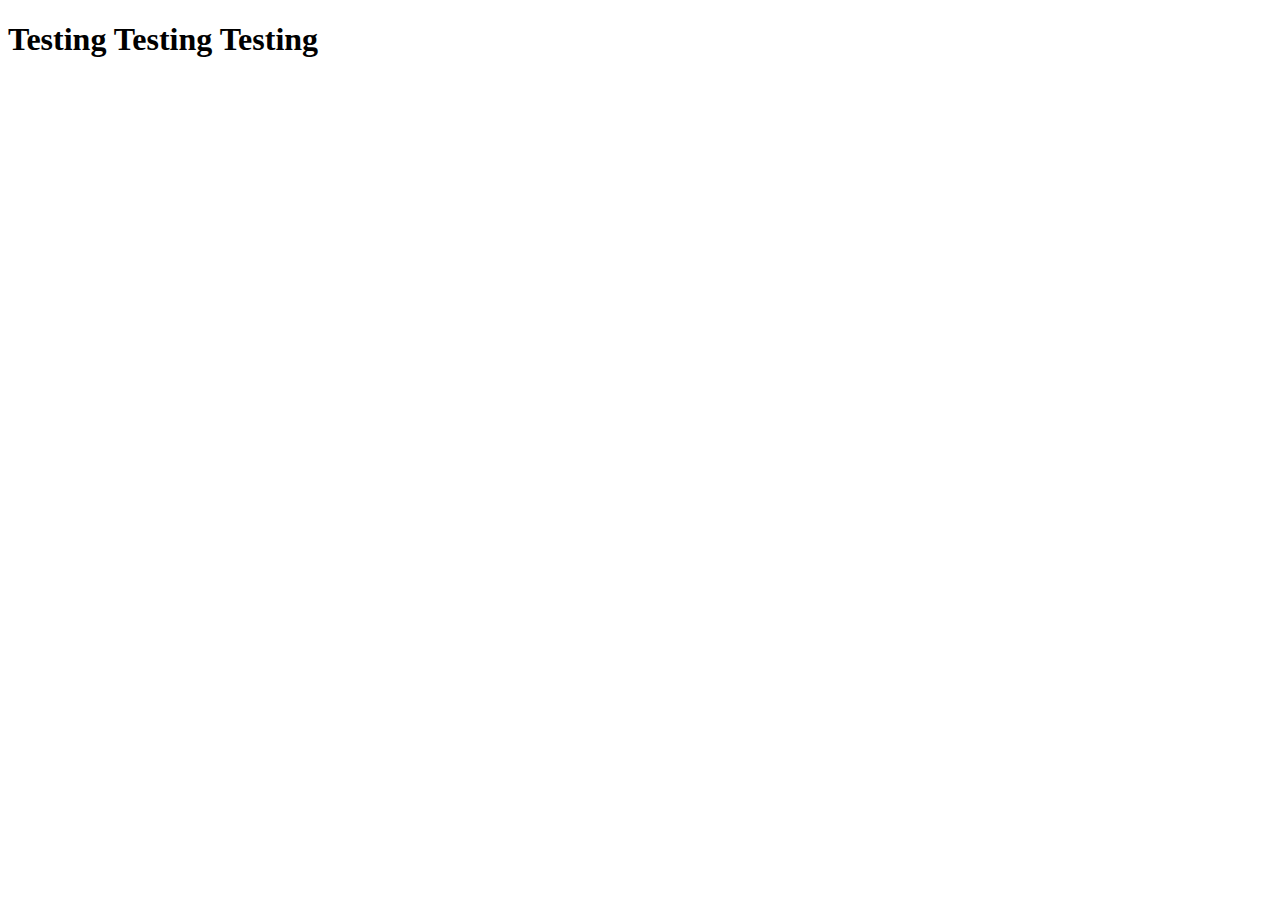
==== index.html @ d6cf180c "create index.html" ====
<!DOCTYPE html>
<html lang="en">
<head>
    <meta charset="UTF-8">
    <meta name="viewport" content="width=device-width, initial-scale=1.0">
    <meta http-equiv="X-UA-Compatible" content="ie=edge">
    <title>Document</title>
</head>
<body>
    <h1>Testing Testing Testing</h1>
</body>
</html>
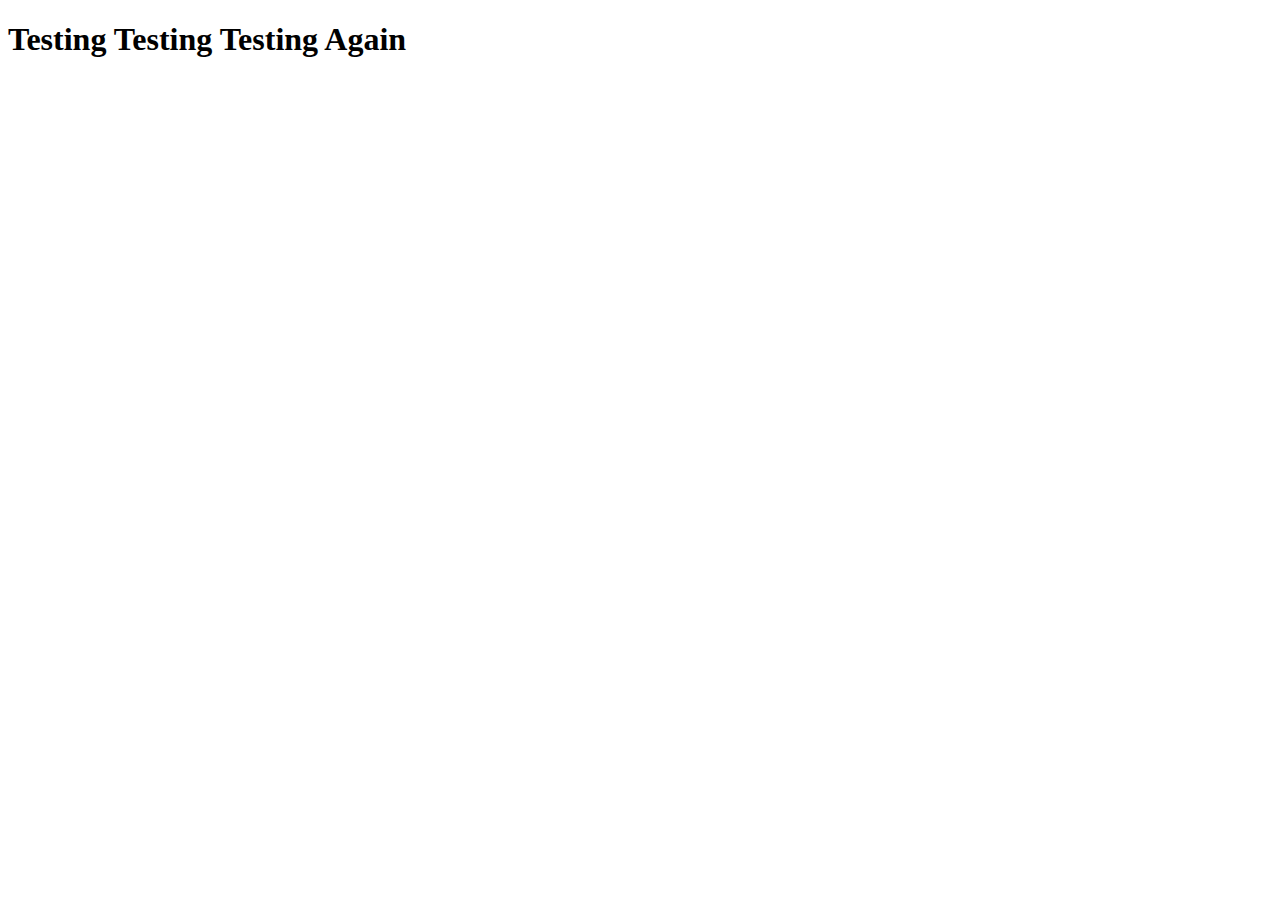
==== commit 9a4c60a3: "Update index.html" ====
--- a/index.html
+++ b/index.html
@@ -7,6 +7,6 @@
     <title>Document</title>
 </head>
 <body>
-    <h1>Testing Testing Testing</h1>
+    <h1>Testing Testing Testing Again</h1>
 </body>
 </html>
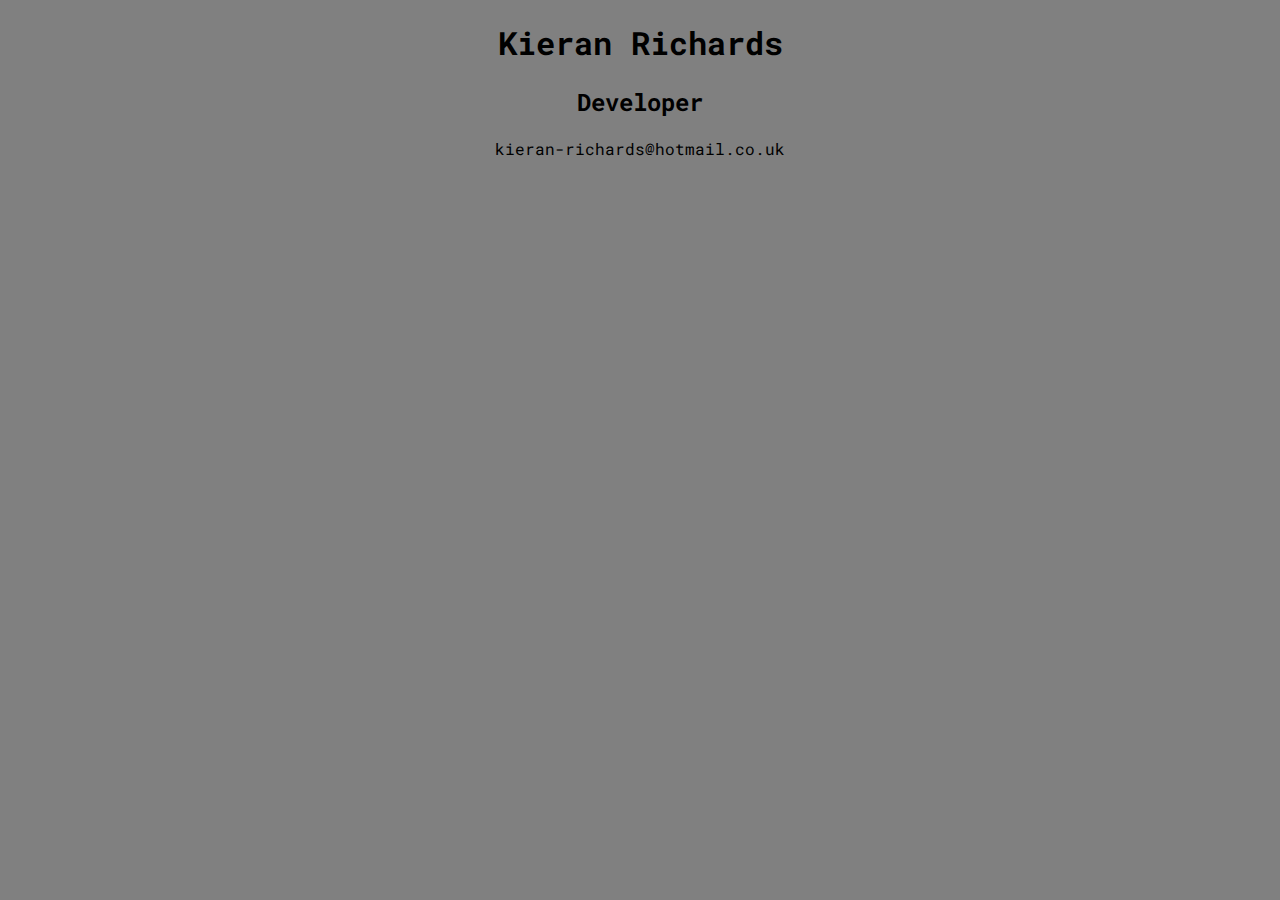
==== commit ef87aa4d: "added style and contact info" ====
--- a/index.html
+++ b/index.html
@@ -4,9 +4,14 @@
     <meta charset="UTF-8">
     <meta name="viewport" content="width=device-width, initial-scale=1.0">
     <meta http-equiv="X-UA-Compatible" content="ie=edge">
+    <link rel="preconnect" href="https://fonts.gstatic.com">
+    <link href="https://fonts.googleapis.com/css2?family=Roboto+Mono&display=swap" rel="stylesheet">
+    <link rel="stylesheet" href="styles.css">
     <title>Document</title>
 </head>
 <body>
-    <h1>Testing Testing Testing Again</h1>
+    <h1>Kieran Richards</h1>
+    <h2>Developer</h2>
+    <p>kieran-richards@hotmail.co.uk</p>
 </body>
 </html>
--- a/styles.css
+++ b/styles.css
@@ -0,0 +1,5 @@
+body {
+    background-color: grey;
+    font-family: 'Roboto Mono', monospace;
+    text-align: center;
+}
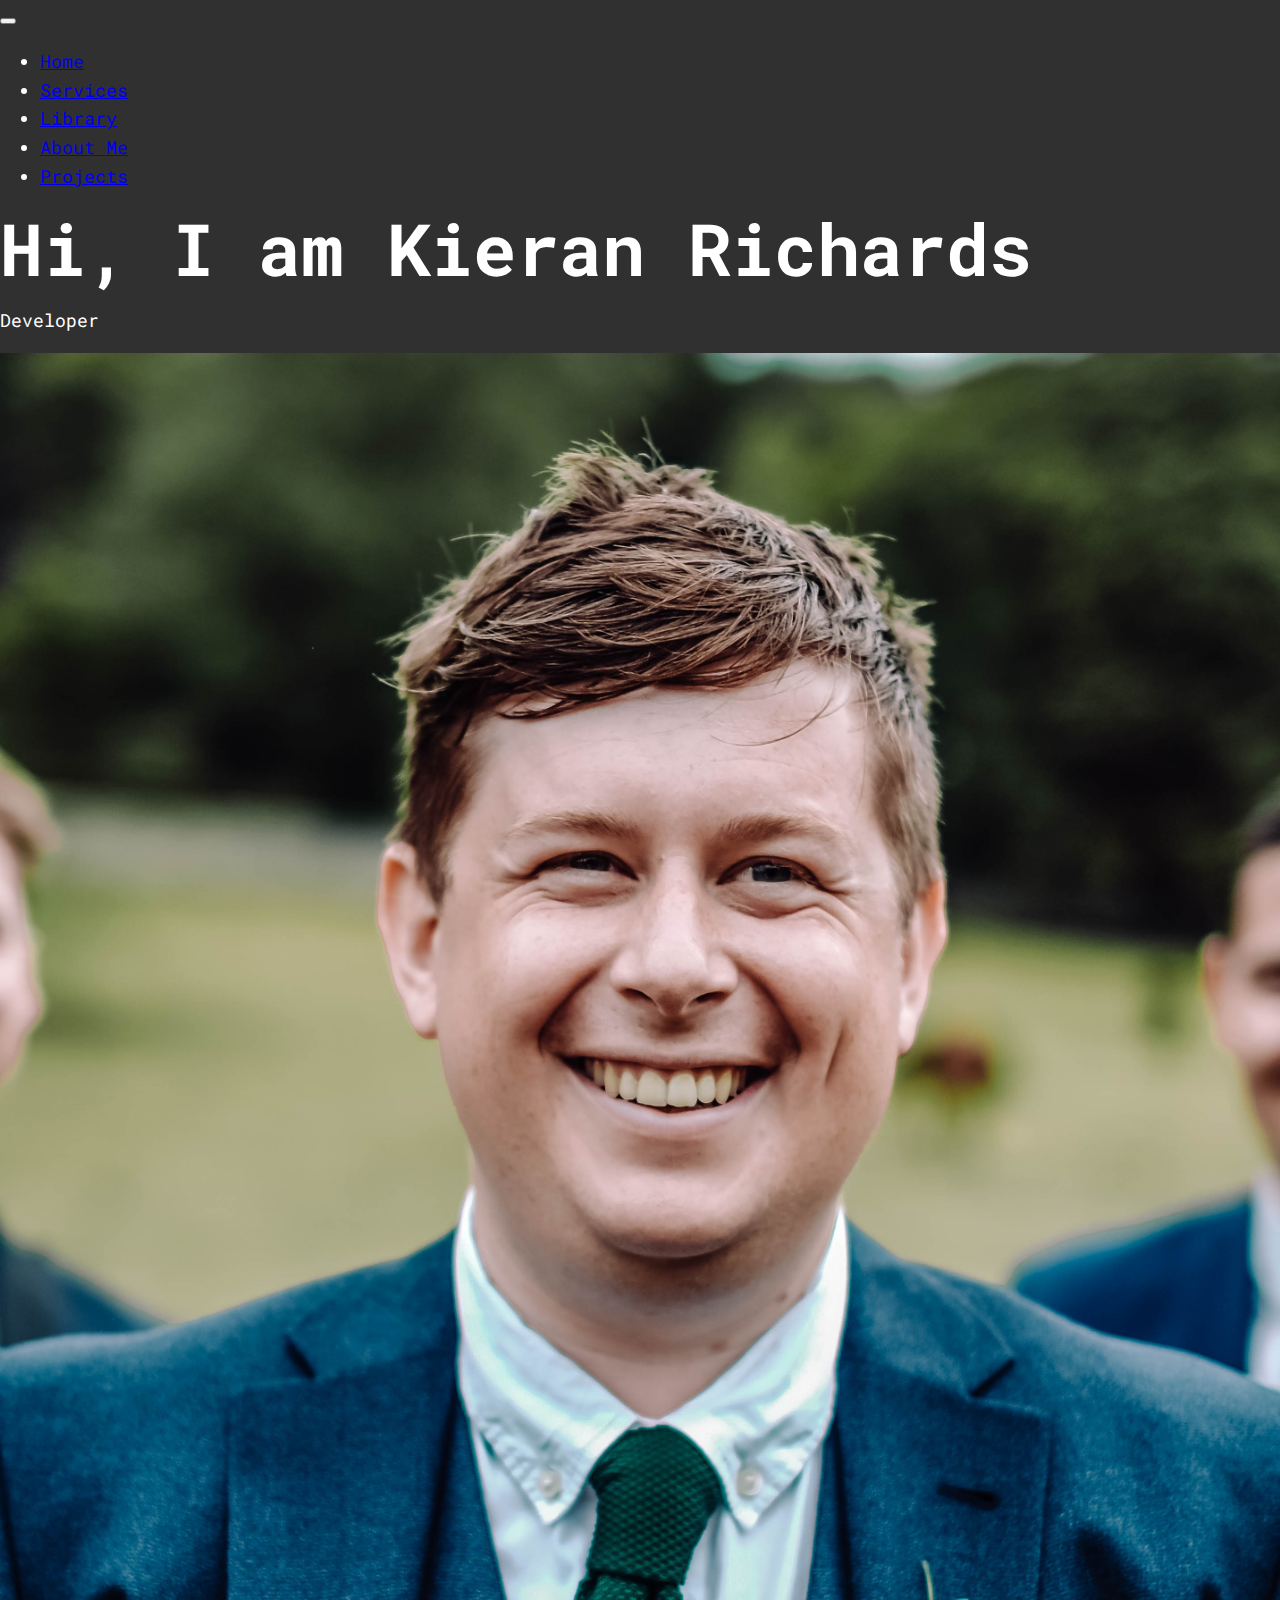
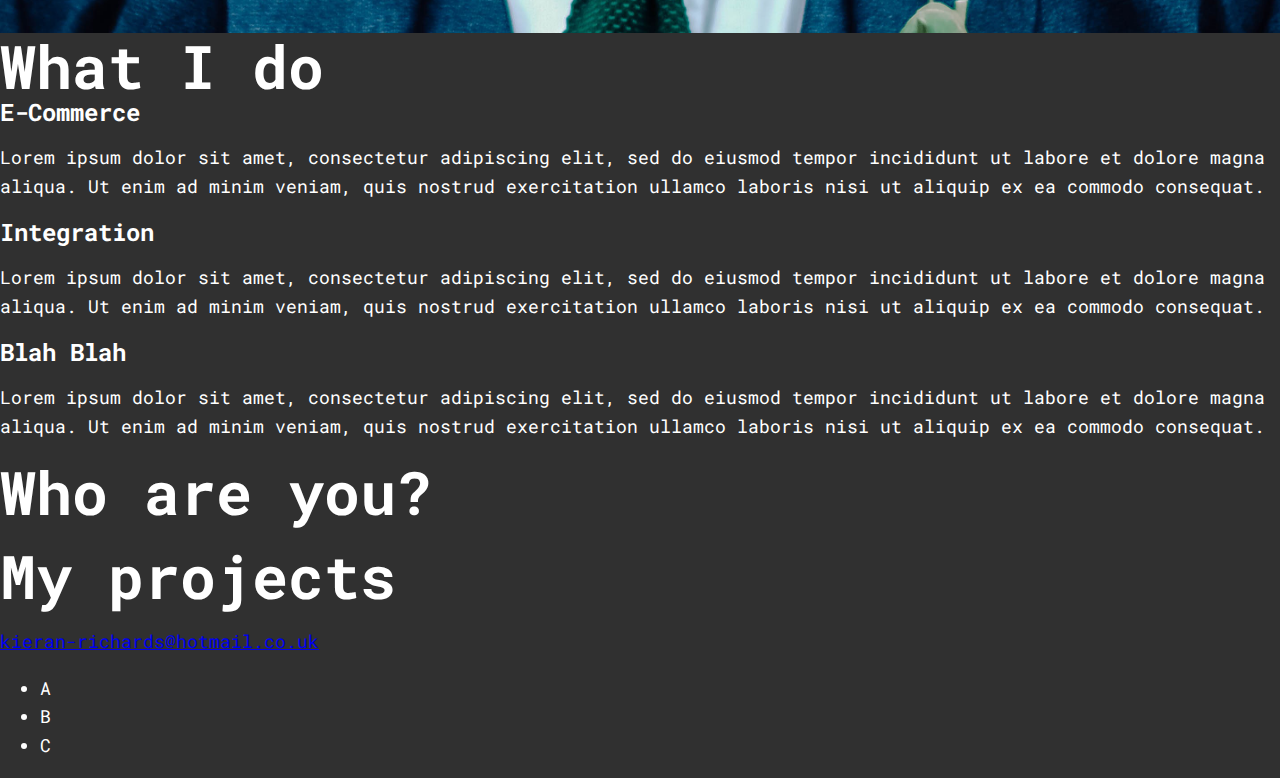
==== commit 93a882a3: "Leaving Sussex Update" ====
--- a/index.html
+++ b/index.html
@@ -4,14 +4,127 @@
     <meta charset="UTF-8">
     <meta name="viewport" content="width=device-width, initial-scale=1.0">
     <meta http-equiv="X-UA-Compatible" content="ie=edge">
+    <link rel="stylesheet" href="https://cdnjs.cloudflare.com/ajax/libs/normalize/7.0.0/normalize.min.css">
     <link rel="preconnect" href="https://fonts.gstatic.com">
     <link href="https://fonts.googleapis.com/css2?family=Roboto+Mono&display=swap" rel="stylesheet">
     <link rel="stylesheet" href="styles.css">
-    <title>Document</title>
+    <title>Kieran Richards Portfolio</title>
 </head>
 <body>
-    <h1>Kieran Richards</h1>
-    <h2>Developer</h2>
-    <p>kieran-richards@hotmail.co.uk</p>
+    <header>
+        <div class="logo">
+            <img src="" alt="">
+        </div>
+        <button class="nav-toggle" aria-label="toggle navigation">
+            <span class="hamburger"></span>
+        </button>
+        <nav class="nav">
+            <ul class="nav__list">
+                <li class="nav__item"><a href="#home">Home</a></li>
+                <li class="nav__item"><a href="#services">Services</a></li>
+                <li class="nav__item"><a href="#">Library</a></li>
+                <li class="nav__item"><a href="#about">About Me</a></li>
+                <li class="nav__item"><a href="#projects">Projects</a></li>
+            </ul>
+        </nav>
+    </header>
+
+    <!-- Introduction -->
+    <section class="into" id="home">
+        <h1 class="section__title section__title--intro">
+            Hi, I am Kieran Richards
+        </h1>
+        <p class="section__subtitle section_subtitle--into">Developer</p>
+        <img src="/src/img/squareMe.jpg" alt="A picture of Kieran Richards smiling">
+    </section>
+
+    <!-- My services -->
+    <section class="my-services" id="services">
+        <h2 class="section__title section__title--services">What I do</h2>
+        <div class="services">
+            <div class="service">
+                <h3>E-Commerce</h3>
+                <p>Lorem ipsum dolor sit amet, consectetur adipiscing elit, sed do eiusmod tempor incididunt ut labore et dolore magna aliqua. Ut enim ad minim veniam, quis nostrud exercitation ullamco laboris nisi ut aliquip ex ea commodo consequat.</p>
+            </div>
+
+            <div class="service">
+                <h3>Integration</h3>
+                <p>Lorem ipsum dolor sit amet, consectetur adipiscing elit, sed do eiusmod tempor incididunt ut labore et dolore magna aliqua. Ut enim ad minim veniam, quis nostrud exercitation ullamco laboris nisi ut aliquip ex ea commodo consequat.</p>
+            </div>
+
+            <div class="service">
+                <h3>Blah Blah</h3>
+                <p>Lorem ipsum dolor sit amet, consectetur adipiscing elit, sed do eiusmod tempor incididunt ut labore et dolore magna aliqua. Ut enim ad minim veniam, quis nostrud exercitation ullamco laboris nisi ut aliquip ex ea commodo consequat.</p>
+            </div>
+        </div>
+
+        <a href="#projects" class="btn"></a>
+    </section>
+
+    <!-- about me  -->
+
+    <section class="about-me" id="about">
+        <h2 class="section__title section__title--about">Who are you?</h2>
+        <p class="secttion__title section__subtitle--about"></p>
+
+        <div class="about-me__body">
+            <p></p>
+            <p></p>
+        </div>
+    </section>
+
+    <!-- projects -->
+
+    <section class="projects" id="projects">
+        <h2 class="section__title">My projects</h2>
+        <p class="section_subtitle"></p>
+
+        <div class="portfolio">
+            <a href="" class="portfolio__item">
+                <img src="" alt="" class="portfolio__img">
+            </a>
+
+            <a href="" class="portfolio__item">
+                <img src="" alt="" class="portfolio__img">
+            </a>
+
+            <a href="" class="portfolio__item">
+                <img src="" alt="" class="portfolio__img">
+            </a>
+
+            <a href="" class="portfolio__item">
+                <img src="" alt="" class="portfolio__img">
+            </a>
+
+            <a href="" class="portfolio__item">
+                <img src="" alt="" class="portfolio__img">
+            </a>
+
+            <a href="" class="portfolio__item">
+                <img src="" alt="" class="portfolio__img">
+            </a>
+
+            <a href="" class="portfolio__item">
+                <img src="" alt="" class="portfolio__img">
+            </a>
+
+            <a href="" class="portfolio__item">
+                <img src="" alt="" class="portfolio__img">
+            </a>
+
+            <a href="" class="portfolio__item">
+                <img src="" alt="" class="portfolio__img">
+            </a>
+        </div>
+    </section>
+
+    <footer>
+        <a href="mailto:kieran-richards@hotmail.co.uk" class="footer__link">kieran-richards@hotmail.co.uk</a>
+        <ul class="social-list">
+            <li class="social-list__item"><a href="https://twitter.com" class="social-list__link"></a>A</li>
+            <li class="social-list__item"><a href="https://github.com" class="social-list__link"></a>B</li>
+            <li class="social-list__item"><a href="https://www.linkedin.com/feed/" class="social-list__link"></a>C</li>
+        </ul>
+    </footer>
 </body>
 </html>
--- a/styles.css
+++ b/styles.css
@@ -1,5 +1,70 @@
+*,
+*::before,
+*::after {
+    box-sizing: border-box;
+}
+
+/* Custom Properties */
+
+:root {
+    --ff-primary: 'Roboto Mono', monospace; 
+    --ff-secondary: ;
+    
+    --fw-reg: 300;
+    --fw-bold: 900;
+    
+    --clr-light: #fff;
+    --clr-dark: #303030;
+    --clr-accent: #16e0bd;
+
+    --fs-h1: 3rem;
+    --fs-h2: 2.25rem;
+    --fs-h3: 1.25rem;
+    --fs-body: 1rem;
+}
+
+@media (min-width: 800px) {
+    :root {
+        --fs-h1: 4.5rem;
+        --fs-h2: 3.75rem;
+        --fs-h3: 1.5rem;
+        --fs-body: 1.125rem;
+    }
+}
+
+/* General styles */
+
 body {
-    background-color: grey;
-    font-family: 'Roboto Mono', monospace;
-    text-align: center;
+    background-color: var(--clr-dark);
+    color: var(--clr-light);
+    margin: 0;
+    font-family: var(--ff-primary);
+    font-size: var(--fs-body);
+    line-height: 1.6;
 }
+
+img {
+    display: block;
+    max-width: 100%; 
+}
+
+/* Typography */
+
+h1,
+h2,
+h3 {
+    line-height: 1.1;
+    margin: 0;
+}
+
+h1 {
+    font-size: var(--fs-h1);
+}
+
+h2 {
+    font-size: var(--fs-h2);
+}
+
+h3 {
+    font-size: var(--fs-h3);
+}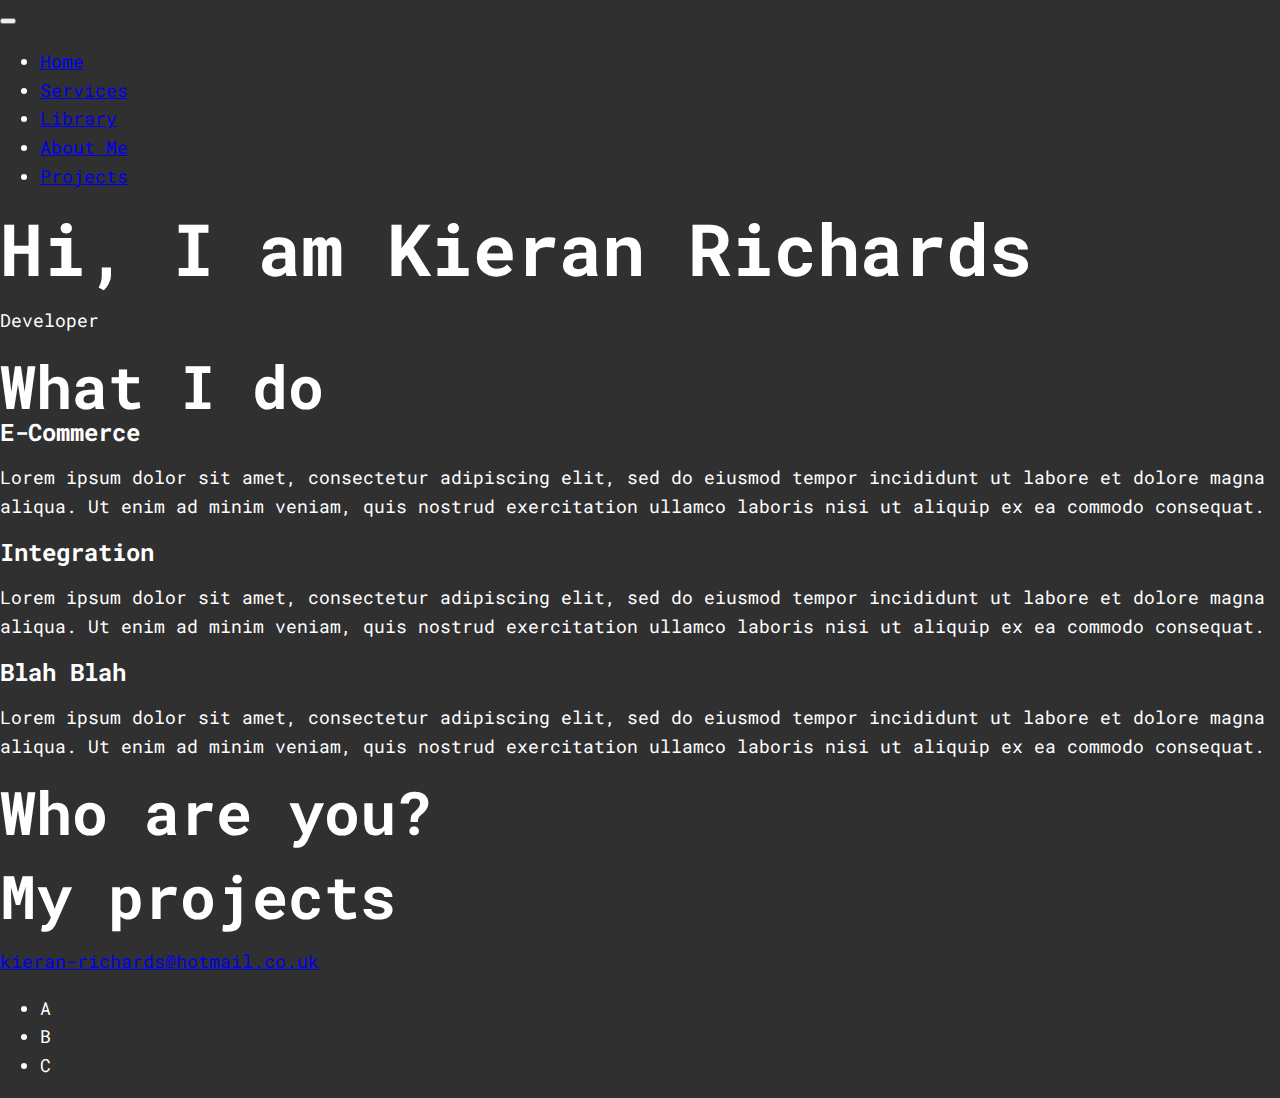
==== commit 55d6075b: "Update index.html" ====
--- a/index.html
+++ b/index.html
@@ -35,7 +35,6 @@
             Hi, I am Kieran Richards
         </h1>
         <p class="section__subtitle section_subtitle--into">Developer</p>
-        <img src="/src/img/squareMe.jpg" alt="A picture of Kieran Richards smiling">
     </section>
 
     <!-- My services -->
